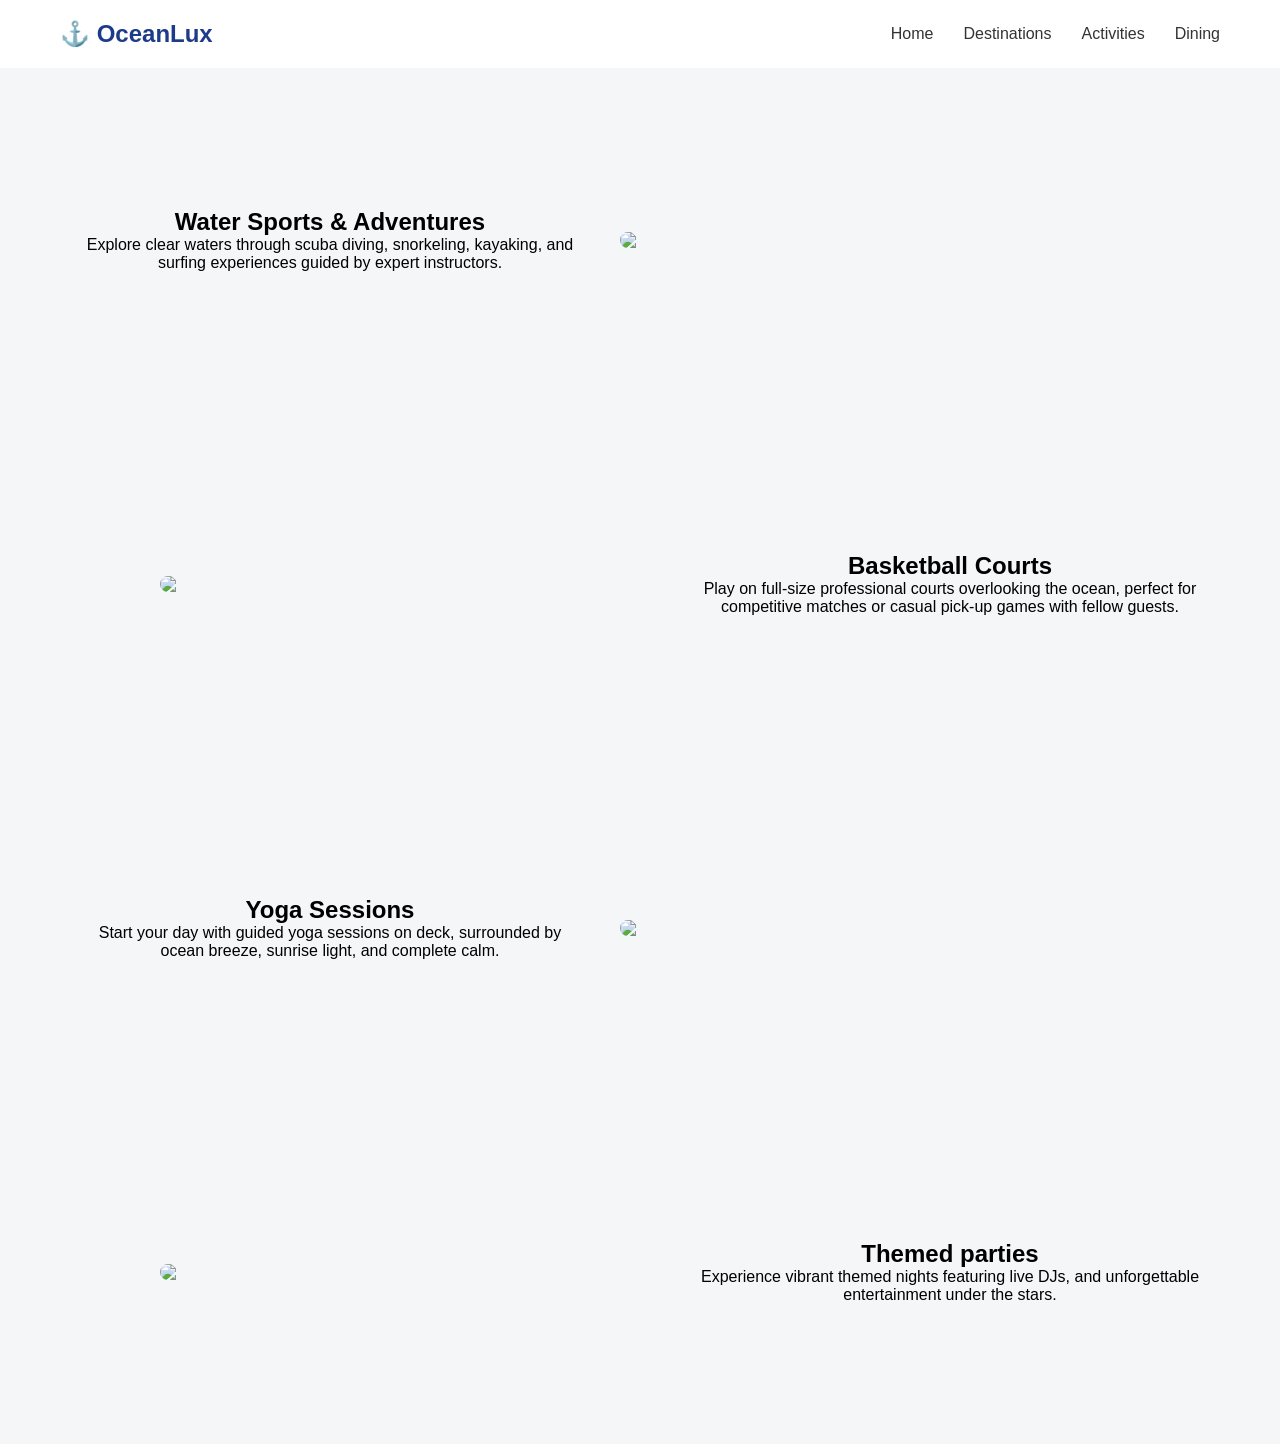
==== activities.html @ 59f7c586 "added more activiteis with description" ====
<!DOCTYPE html>
<html>
<head>
  <title>Activities</title>
  <link rel="stylesheet" href="styles.css">
</head>

<body class="activities-page">

<nav>
  <h1>⚓ OceanLux</h1>
  <ul>
    <li><a href="index.html">Home</a></li>
    <li><a href="destinations.html">Destinations</a></li>
    <li><a href="activities.html">Activities</a></li>
    <li><a href="dining.html">Dining</a></li>
  </ul>
</nav>

<section class="section">
  <div class="split">
    <div class="split-text">
      <h2>Water Sports & Adventures</h2>
      <p>Explore clear waters through scuba diving, snorkeling, kayaking, and surfing experiences guided by expert instructors.</p>
    </div>
    <img src="https://images.unsplash.com/photo-1544551763-46a013bb70d5">
  </div>
</section>

<section class="section">
  <div class="split">
    <div class="split-text">
      <h2>Basketball Courts</h2>
      <p>Play on full-size professional courts overlooking the ocean, perfect for competitive matches or casual pick-up games with fellow guests.</p>
    </div>
    <img src="https://images.unsplash.com/photo-1662323502271-e2a9ecc4bde2?q=80&w=1470&auto=format&fit=crop&ixlib=rb-4.1.0&ixid=M3wxMjA3fDB8MHxwaG90by1wYWdlfHx8fGVufDB8fHx8fA%3D%3D">
  </div>
</section>

<section class="section">
  <div class="split">
    <div class="split-text">
      <h2>Yoga Sessions</h2>
      <p>Start your day with guided yoga sessions on deck, surrounded by ocean breeze, sunrise light, and complete calm.</p>
    </div>
    <img src="https://images.unsplash.com/photo-1741421963868-7de944495b8a?w=600&auto=format&fit=crop&q=60&ixlib=rb-4.1.0&ixid=M3wxMjA3fDB8MHxzZWFyY2h8NHx8Y3J1aXNlJTIweW9nYXxlbnwwfHwwfHx8MA%3D%3D">
  </div>
</section>

<section class="section">
  <div class="split">
    <div class="split-text">
      <h2>Themed parties</h2>
      <p>Experience vibrant themed nights featuring live DJs, and unforgettable entertainment under the stars.</p>
    </div>
    <img src="https://images.unsplash.com/photo-1749183563789-ae17d4a952d2?w=600&auto=format&fit=crop&q=60&ixlib=rb-4.1.0&ixid=M3wxMjA3fDB8MHxzZWFyY2h8M3x8Y3J1aXNlJTIwcGFydGllc3xlbnwwfHwwfHx8MA%3D%3D">
  </div>
</section>





</body>
</html>
---- styles.css ----
/*Some AI in CSS used to correct errors in code*/

* {
  margin: 0;
  padding: 0;
  box-sizing: border-box;
  font-family: Arial, sans-serif;
}

body {
  background: #f5f6f8;
}

/* NAV */
nav {
  display: flex;
  justify-content: space-between;
  align-items: center;
  padding: 20px 60px;
  background: white;
}

nav h1 {
  color: #1e3a8a;
}

nav ul {
  display: flex;
  gap: 30px;
  list-style: none;
}

nav a {
  text-decoration: none;
  color: #333;
}

.btn {
  background: #2563eb;
  color: white;
  padding: 10px 20px;
  border-radius: 8px;
}

/* HERO */
.hero {
  height: 90vh;
  background: url('https://images.unsplash.com/photo-1507525428034-b723cf961d3e') center/cover;
  display: flex;
  align-items: center;
  justify-content: center;
  text-align: center;
  color: white;
}

.hero h2 {
  font-size: 48px;
  margin-bottom: 15px;
}

/* SECTION */
.section {
  padding: 80px 20px;
  text-align: center;
}

/* GRID */
.grid {
  display: flex;
  justify-content: center;
  gap: 30px;
  flex-wrap: wrap;
}

/* CARD */
.card {
  background: white;
  width: 300px;
  border-radius: 12px;
  overflow: hidden;
  box-shadow: 0 5px 15px rgba(0,0,0,0.1);
}

.card img {
  width: 100%;
}

.card-content {
  padding: 20px;
  text-align: left;
}

/* SPLIT */
.split {
  display: flex;
  align-items: center;
  padding: 60px;
  gap: 40px;
  flex-wrap: wrap;
}

.split img {
  width: 500px;
  border-radius: 12px;
}

.split-text {
  max-width: 500px;
}

/* HERO COLOR (for other pages) */
.hero-alt {
  background: #ea580c;
  color: white;
  padding: 80px;
  text-align: center;
}

/* RESPONSIVE */
@media (max-width: 768px) {
  nav {
    padding: 20px;
  }

  .hero h2 {
    font-size: 32px;
  }

  .split {
    flex-direction: column;
    text-align: center;
  }

  .split img {
    width: 100%;
  }
}


/* Activities page styles */

.activities-page .section:nth-of-type(even) .split {
  flex-direction: row-reverse;
}
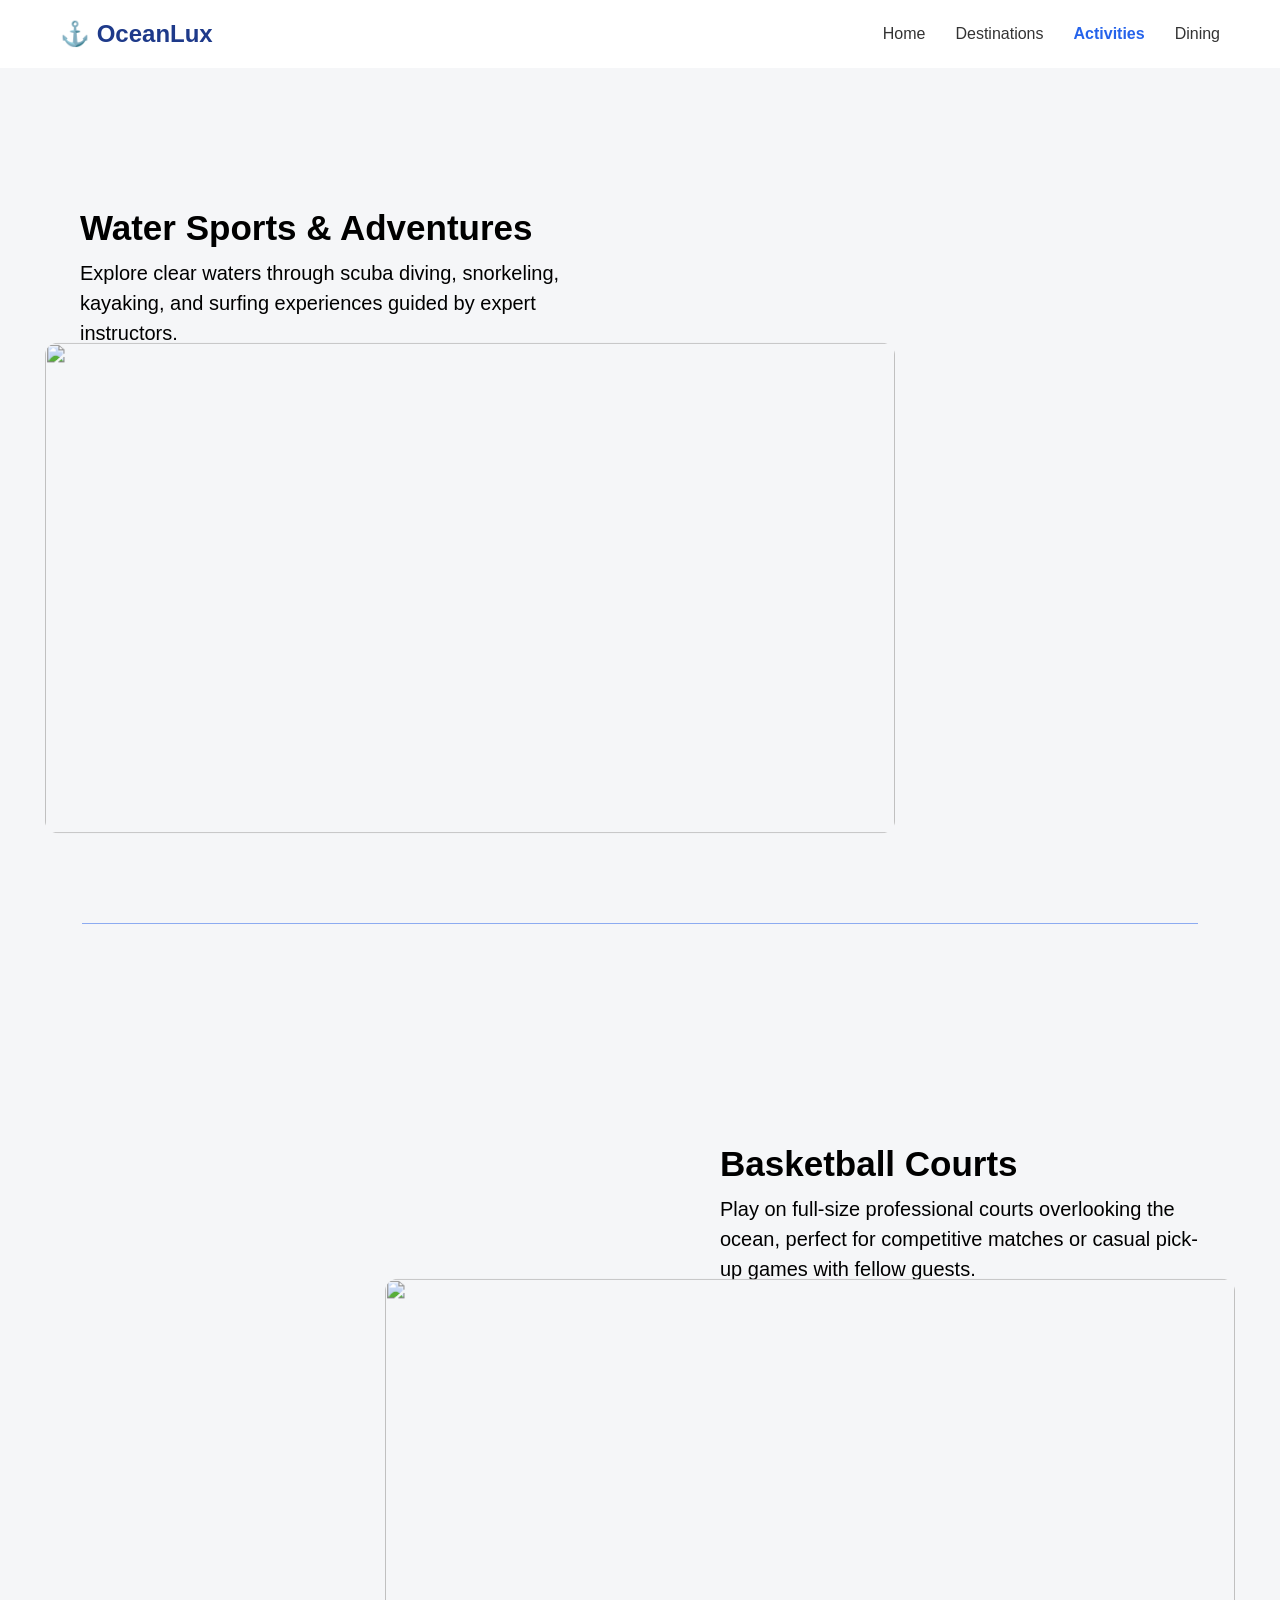
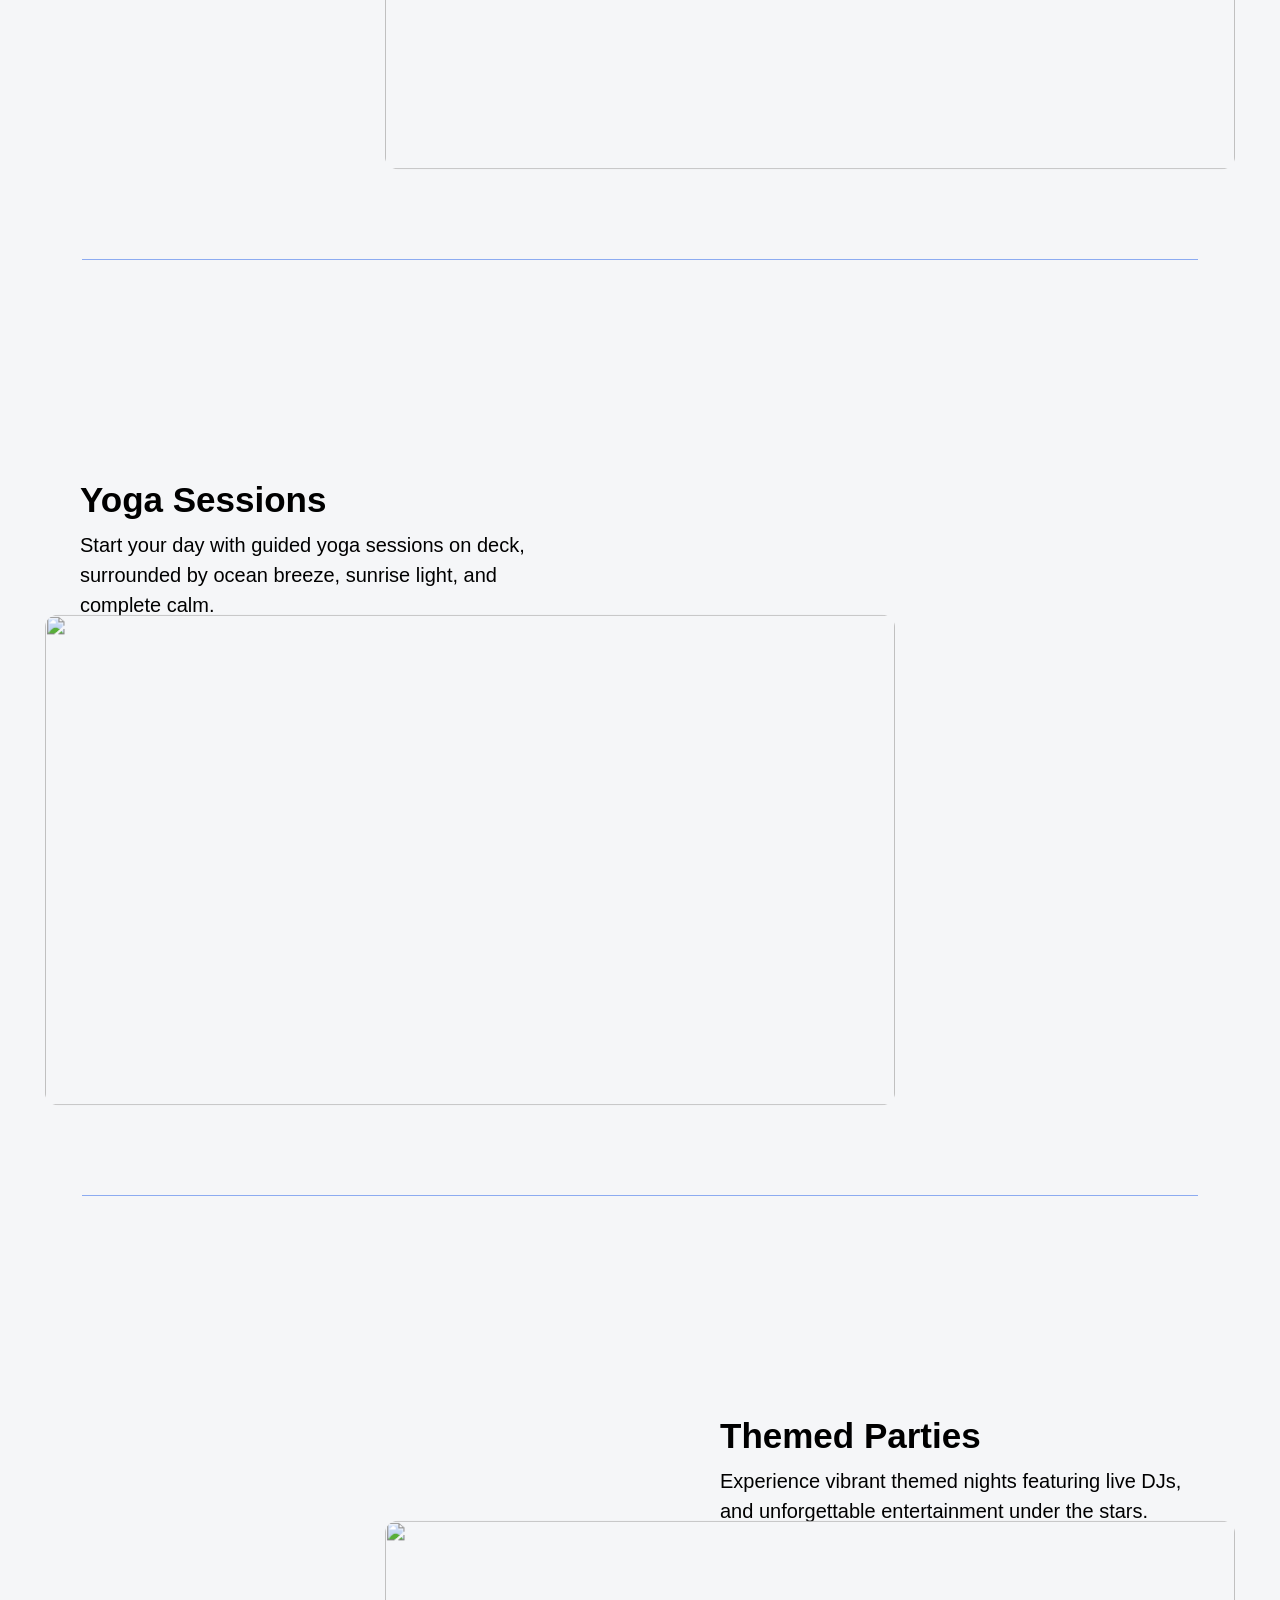
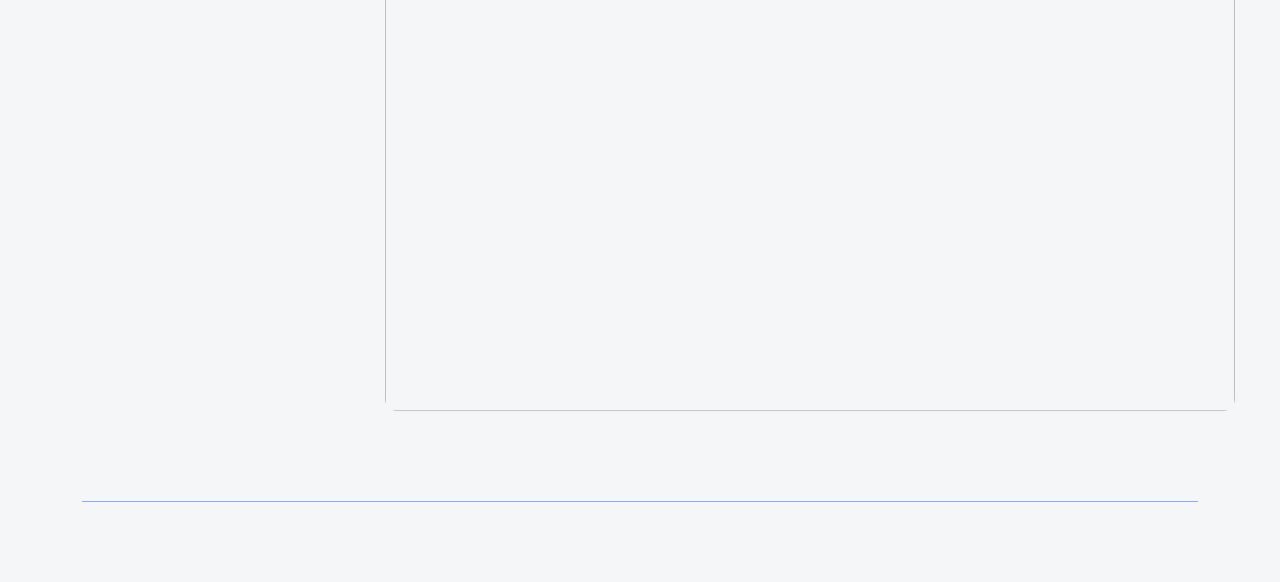
==== commit 6226da2a: "added a thin line to seperate sections" ====
--- a/activities.html
+++ b/activities.html
@@ -12,7 +12,7 @@
   <ul>
     <li><a href="index.html">Home</a></li>
     <li><a href="destinations.html">Destinations</a></li>
-    <li><a href="activities.html">Activities</a></li>
+    <li><a class="active" href="activities.html">Activities</a></li>
     <li><a href="dining.html">Dining</a></li>
   </ul>
 </nav>
@@ -50,7 +50,7 @@
 <section class="section">
   <div class="split">
     <div class="split-text">
-      <h2>Themed parties</h2>
+      <h2>Themed Parties</h2>
       <p>Experience vibrant themed nights featuring live DJs, and unforgettable entertainment under the stars.</p>
     </div>
     <img src="https://images.unsplash.com/photo-1749183563789-ae17d4a952d2?w=600&auto=format&fit=crop&q=60&ixlib=rb-4.1.0&ixid=M3wxMjA3fDB8MHxzZWFyY2h8M3x8Y3J1aXNlJTIwcGFydGllc3xlbnwwfHwwfHx8MA%3D%3D">
--- a/styles.css
+++ b/styles.css
@@ -142,3 +142,50 @@
 .activities-page .section:nth-of-type(even) .split {
   flex-direction: row-reverse;
 }
+
+.activities-page .split {
+  display: flex;
+  align-items: center;
+  justify-content: space-between;
+  gap: 15px;
+  flex-wrap: wrap;
+}
+
+.activities-page .split-text {
+  max-width: 480px;
+  text-align: left;
+}
+
+.activities-page .split img {
+  width: 780px;
+  height: 450px;
+  object-fit: cover;
+  object-position: left;
+  transform: scale(1.09);
+}
+
+.activities-page .split-text h2 {
+  margin-bottom: 10px;
+  font-size: 35px;
+}
+
+.activities-page .split-text p {
+  margin-top: 0;
+  line-height: 1.5;
+  font-size: 20px;
+}
+
+nav a.active {
+  color: #2563eb;
+  font-weight: bold;
+}
+
+.activities-page .section::after {
+  content: "";
+  display: block;
+  width: 90%;
+  height: 1px;
+  background: #2563eb;
+  margin: 50px auto 0;
+  opacity: 0.5;
+}
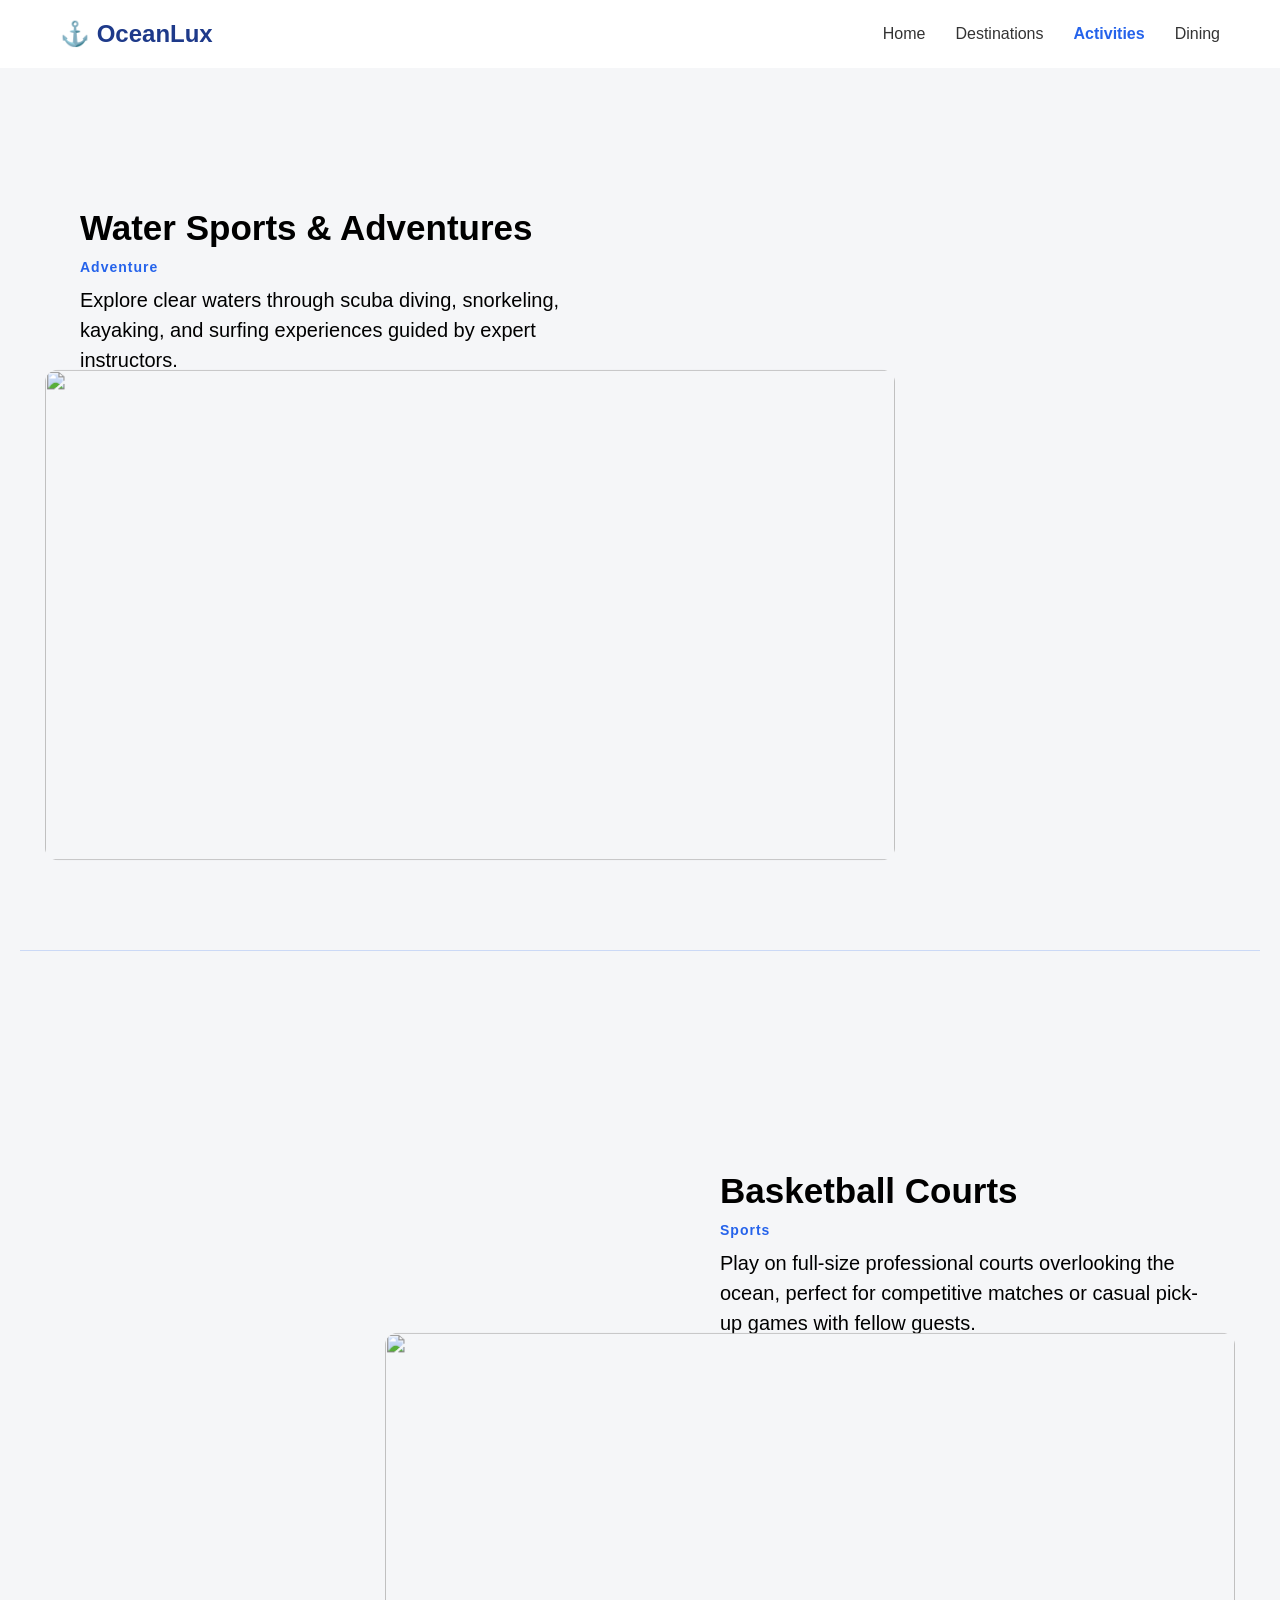
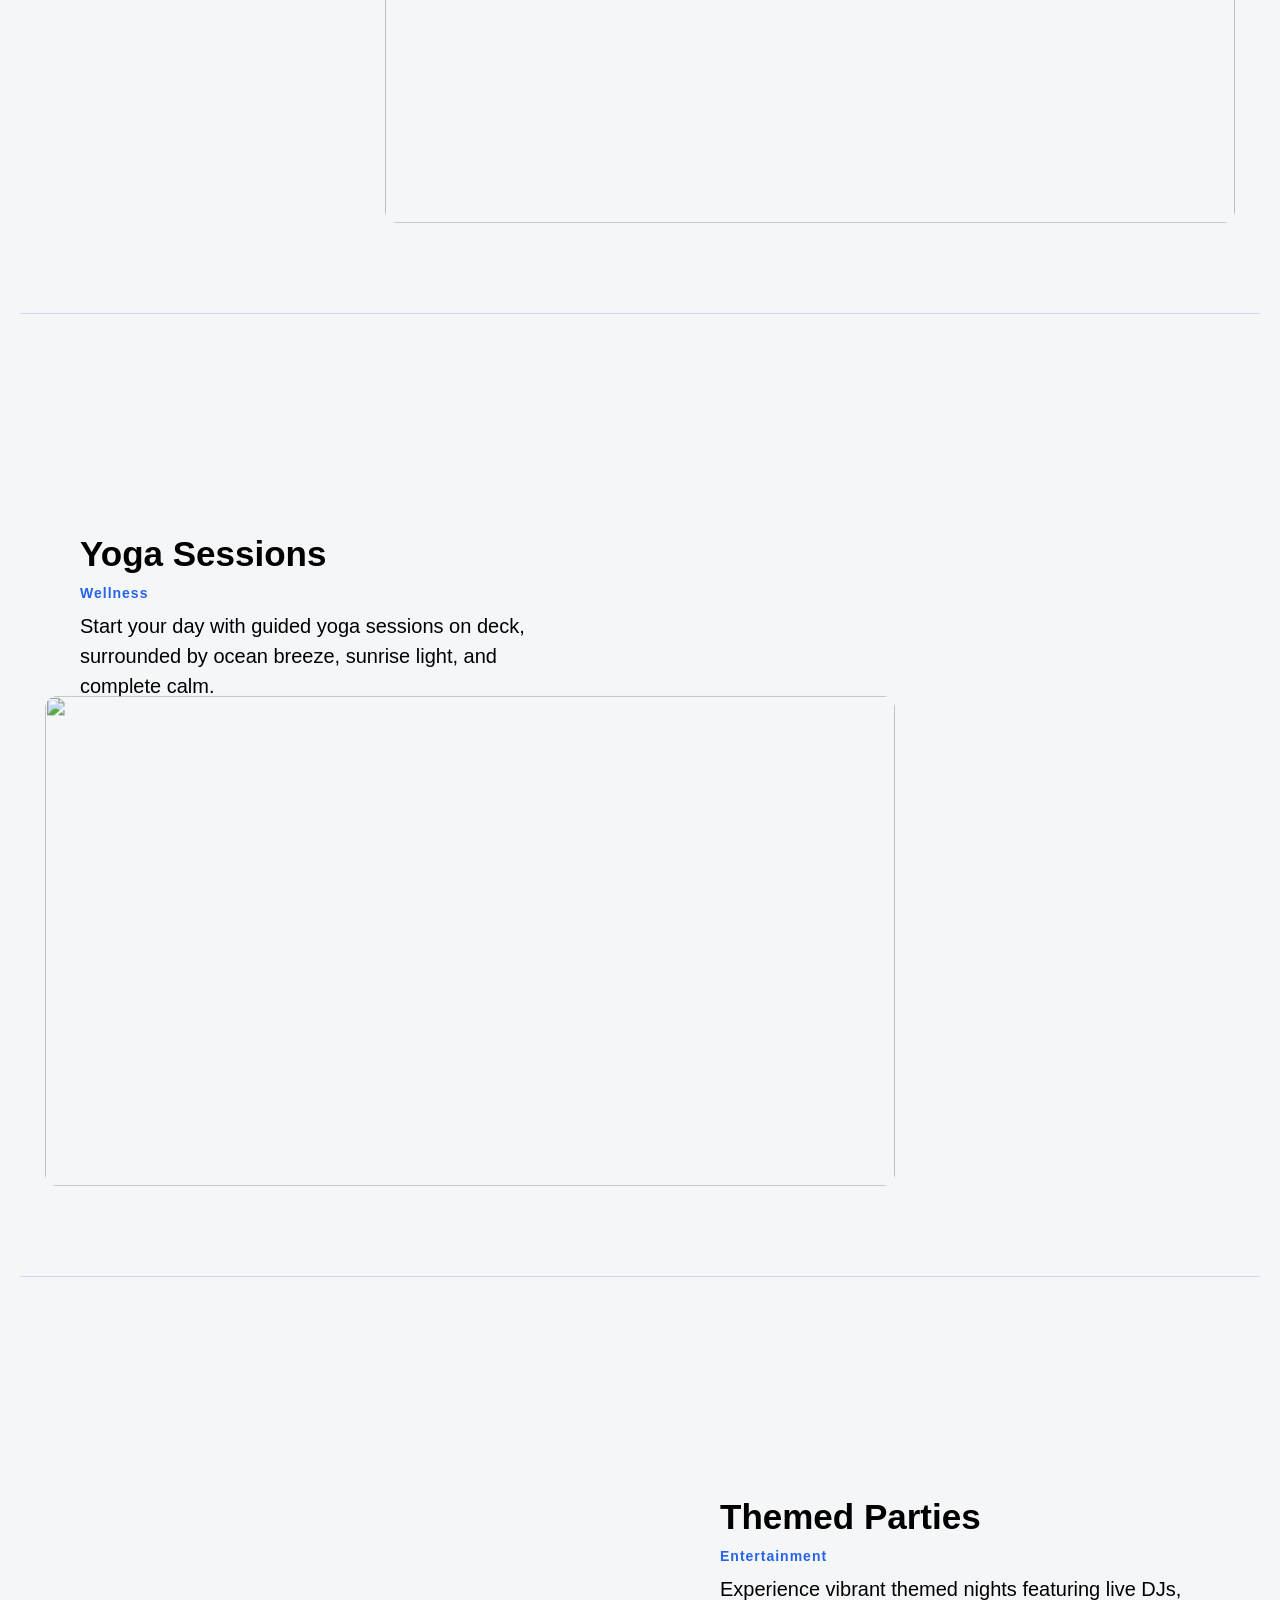
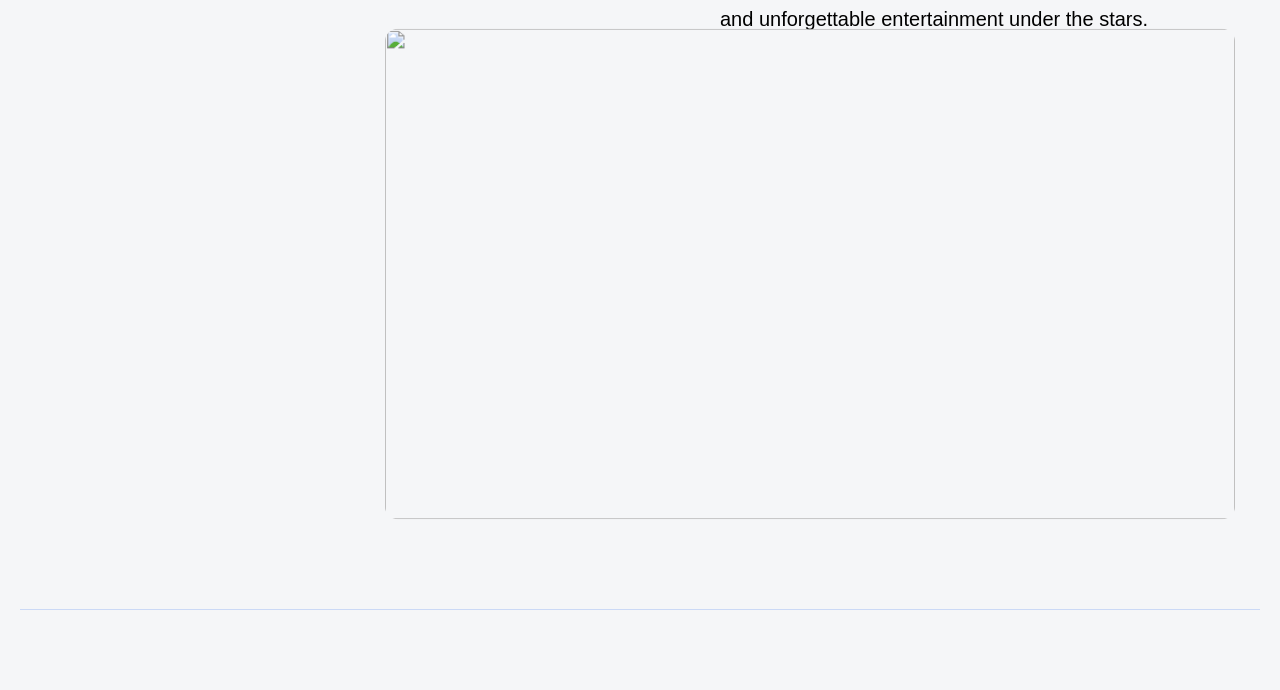
==== commit bc04b1a2: "added tags, made the seperator less visible" ====
--- a/activities.html
+++ b/activities.html
@@ -21,6 +21,7 @@
   <div class="split">
     <div class="split-text">
       <h2>Water Sports & Adventures</h2>
+      <span class="tag">Adventure</span>
       <p>Explore clear waters through scuba diving, snorkeling, kayaking, and surfing experiences guided by expert instructors.</p>
     </div>
     <img src="https://images.unsplash.com/photo-1544551763-46a013bb70d5">
@@ -31,6 +32,7 @@
   <div class="split">
     <div class="split-text">
       <h2>Basketball Courts</h2>
+      <span class="tag">Sports</span>
       <p>Play on full-size professional courts overlooking the ocean, perfect for competitive matches or casual pick-up games with fellow guests.</p>
     </div>
     <img src="https://images.unsplash.com/photo-1662323502271-e2a9ecc4bde2?q=80&w=1470&auto=format&fit=crop&ixlib=rb-4.1.0&ixid=M3wxMjA3fDB8MHxwaG90by1wYWdlfHx8fGVufDB8fHx8fA%3D%3D">
@@ -41,6 +43,7 @@
   <div class="split">
     <div class="split-text">
       <h2>Yoga Sessions</h2>
+      <span class="tag">Wellness</span>
       <p>Start your day with guided yoga sessions on deck, surrounded by ocean breeze, sunrise light, and complete calm.</p>
     </div>
     <img src="https://images.unsplash.com/photo-1741421963868-7de944495b8a?w=600&auto=format&fit=crop&q=60&ixlib=rb-4.1.0&ixid=M3wxMjA3fDB8MHxzZWFyY2h8NHx8Y3J1aXNlJTIweW9nYXxlbnwwfHwwfHx8MA%3D%3D">
@@ -51,6 +54,7 @@
   <div class="split">
     <div class="split-text">
       <h2>Themed Parties</h2>
+      <span class="tag">Entertainment</span>
       <p>Experience vibrant themed nights featuring live DJs, and unforgettable entertainment under the stars.</p>
     </div>
     <img src="https://images.unsplash.com/photo-1749183563789-ae17d4a952d2?w=600&auto=format&fit=crop&q=60&ixlib=rb-4.1.0&ixid=M3wxMjA3fDB8MHxzZWFyY2h8M3x8Y3J1aXNlJTIwcGFydGllc3xlbnwwfHwwfHx8MA%3D%3D">
--- a/styles.css
+++ b/styles.css
@@ -183,9 +183,18 @@
 .activities-page .section::after {
   content: "";
   display: block;
-  width: 90%;
+  width: 100%;
   height: 1px;
   background: #2563eb;
   margin: 50px auto 0;
-  opacity: 0.5;
-}
+  opacity: 0.2;
+}
+
+.tag {
+  display: inline-block;
+  margin-bottom: 10px;
+  font-size: 14px;
+  color: #2563eb;
+  font-weight: 600;
+  letter-spacing: 1px;
+}
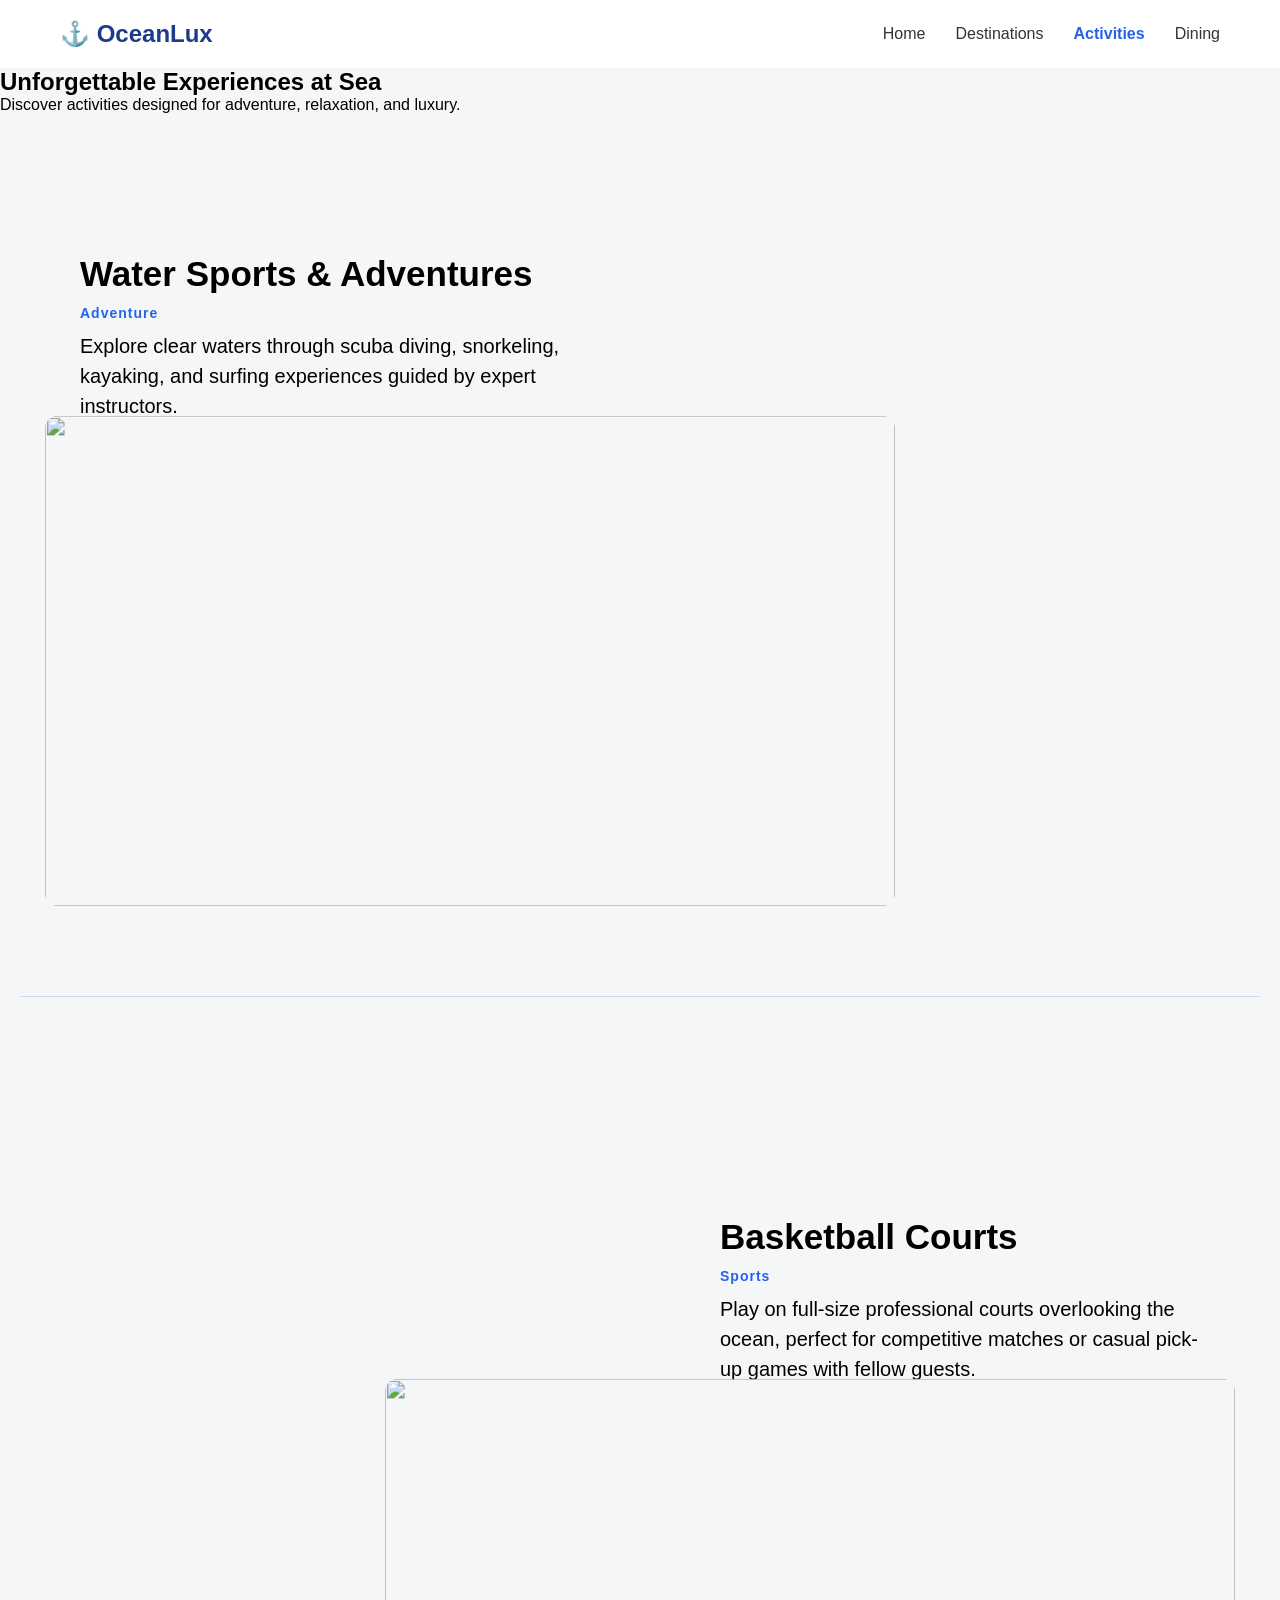
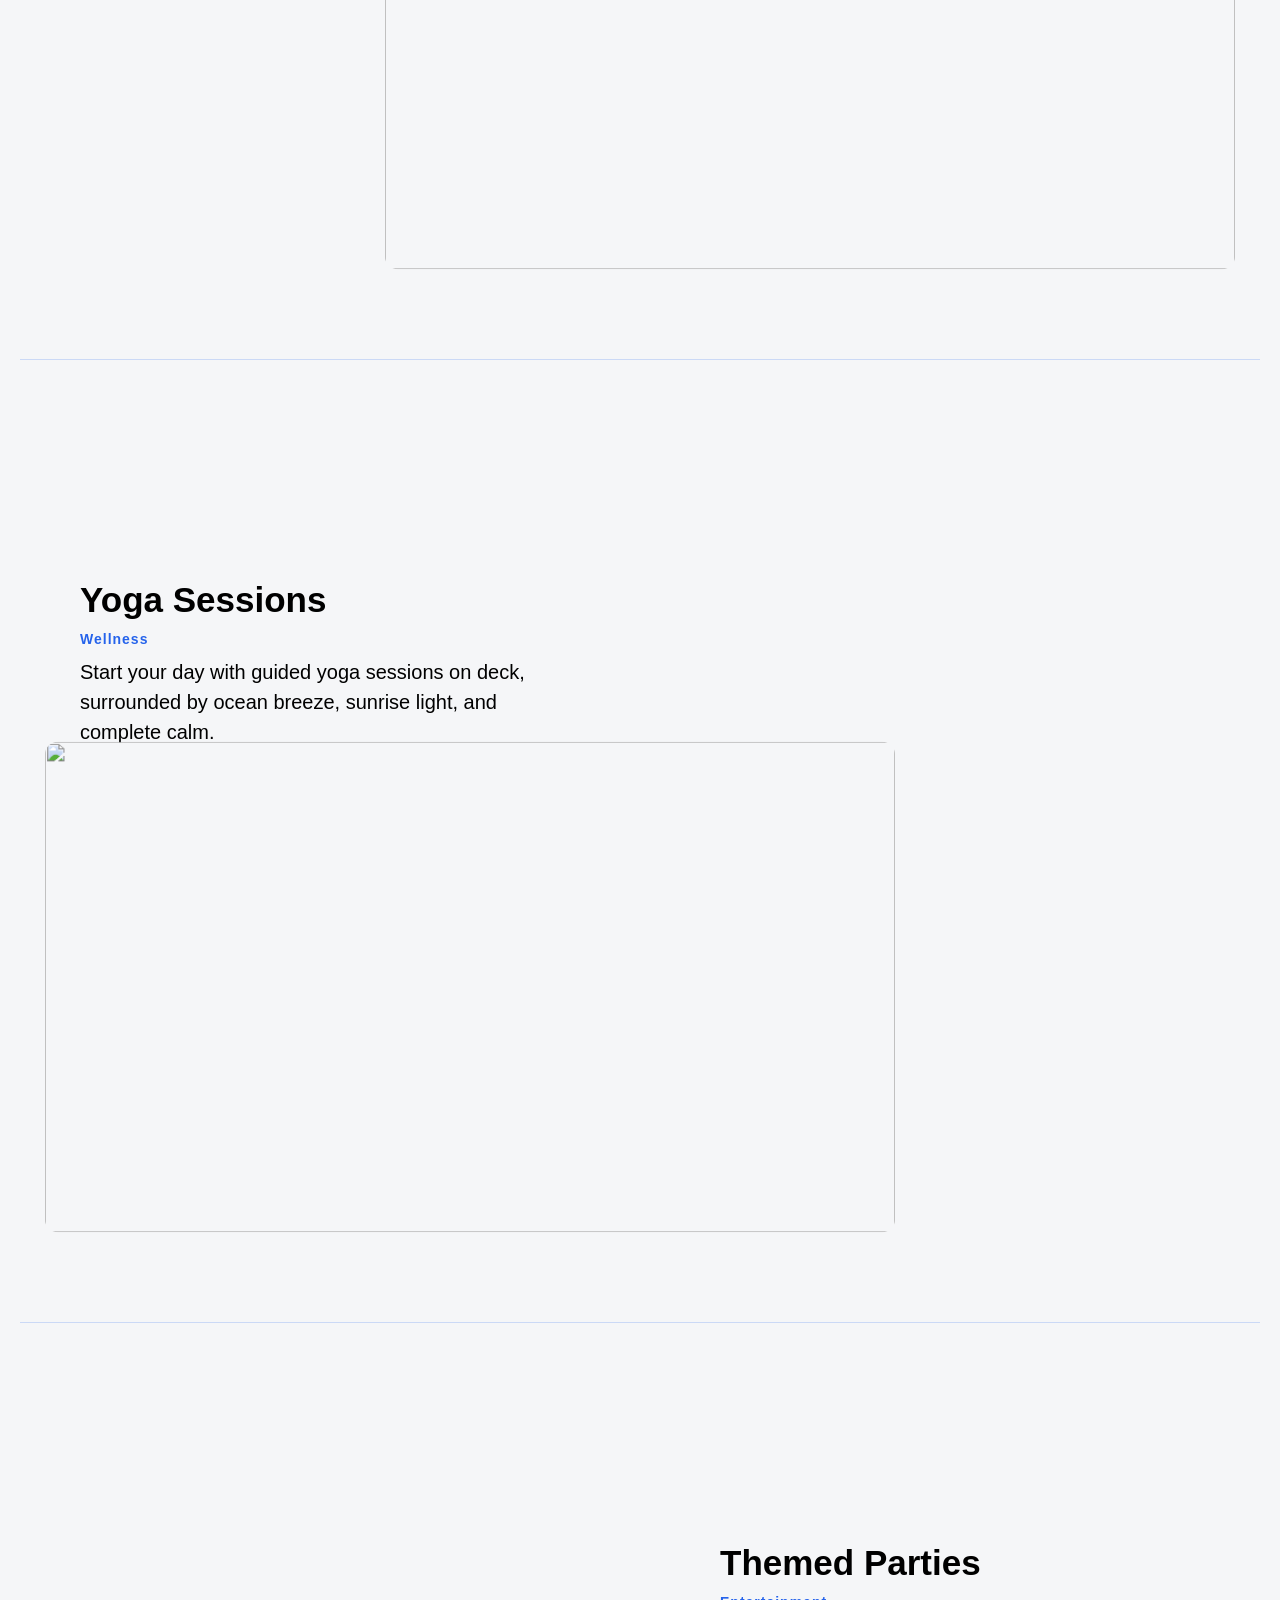
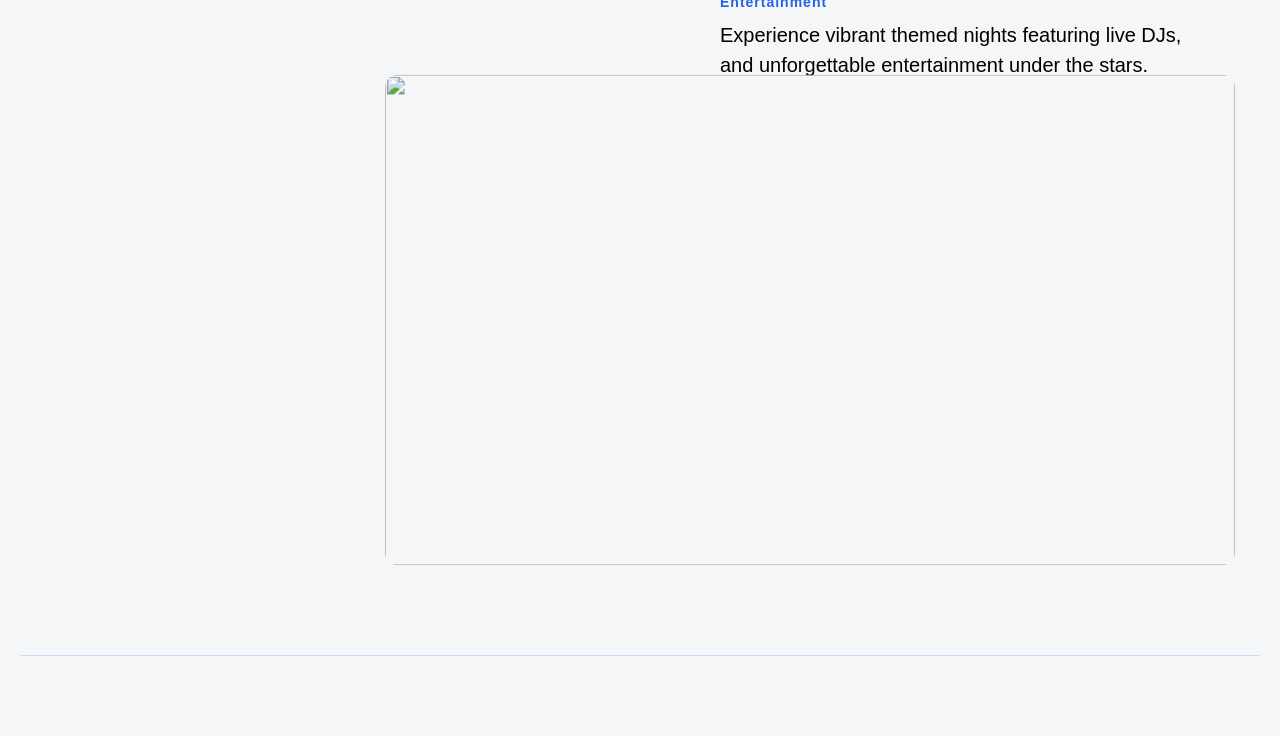
==== commit 52751dfa: "went with the other basketball image" ====
--- a/activities.html
+++ b/activities.html
@@ -16,6 +16,11 @@
     <li><a href="dining.html">Dining</a></li>
   </ul>
 </nav>
+
+<div class="activities-hero">
+  <h2>Unforgettable Experiences at Sea</h2>
+  <p>Discover activities designed for adventure, relaxation, and luxury.</p>
+</div>
 
 <section class="section">
   <div class="split">
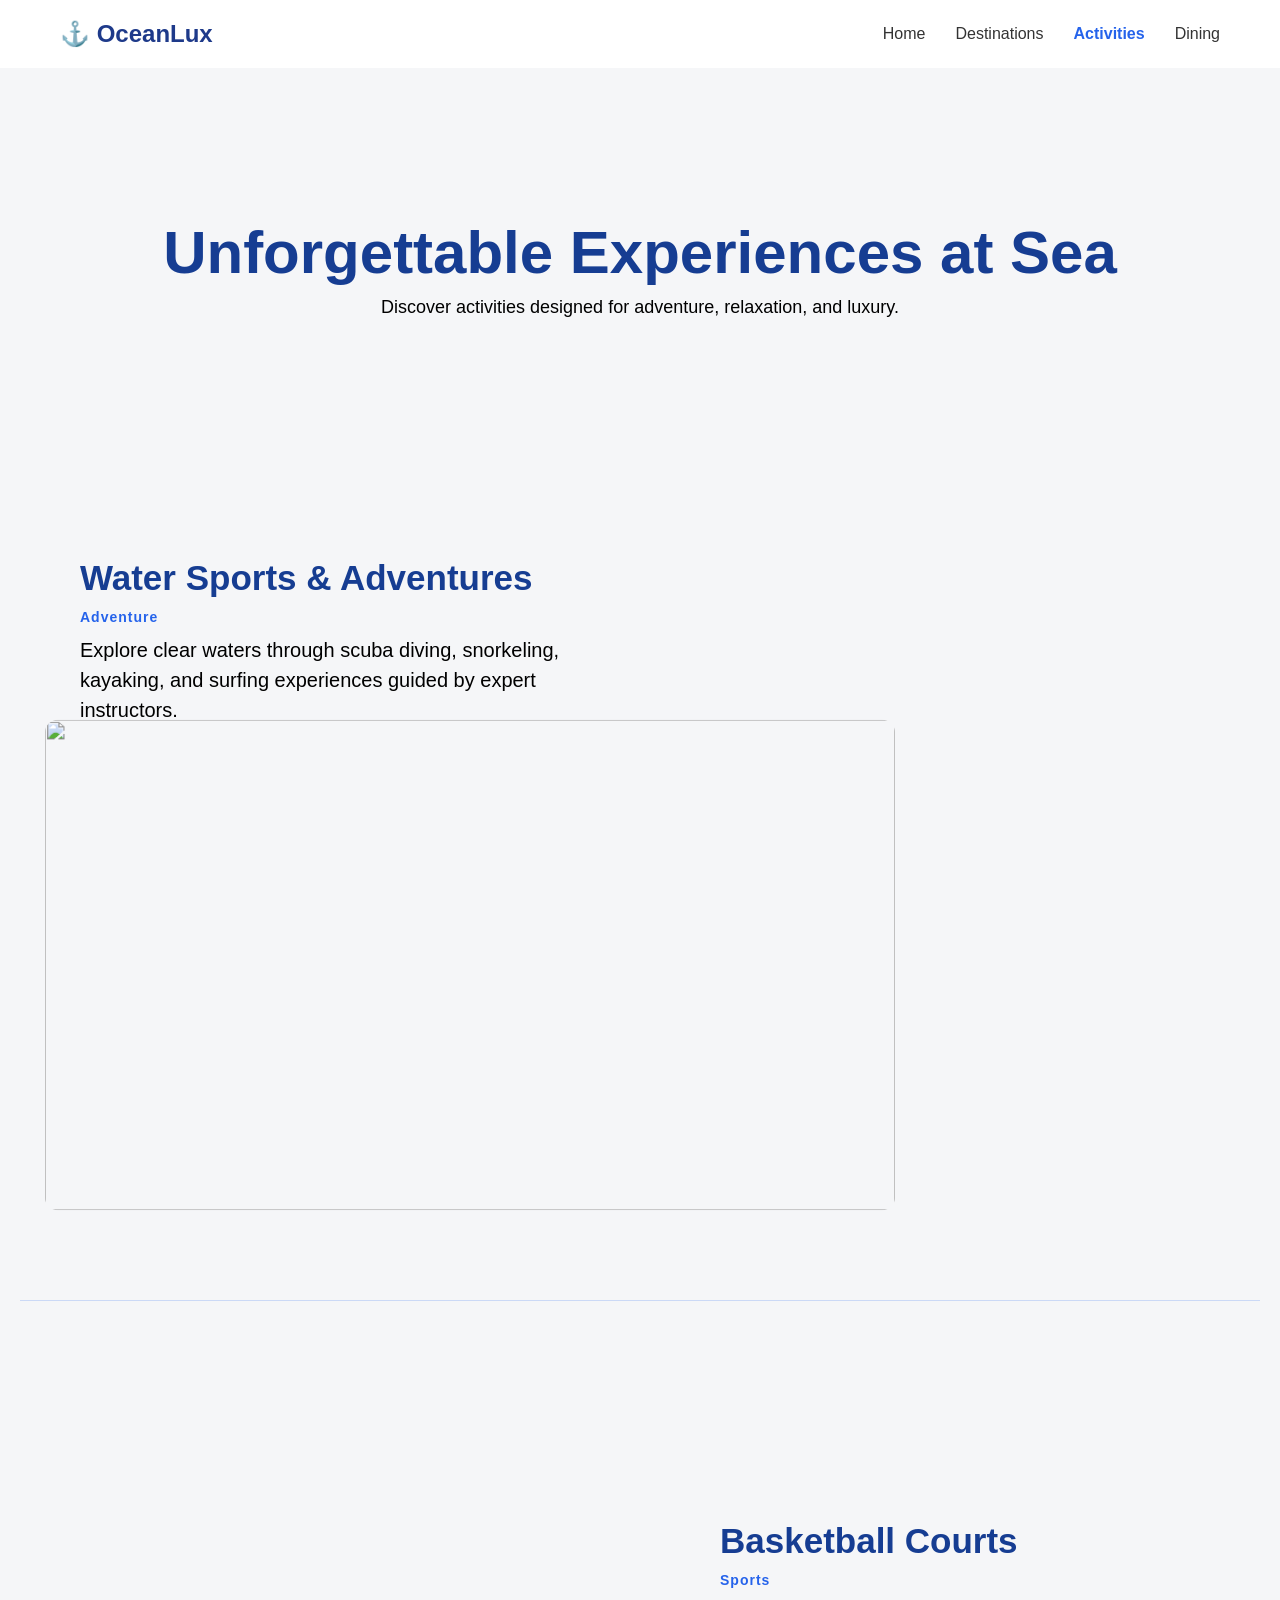
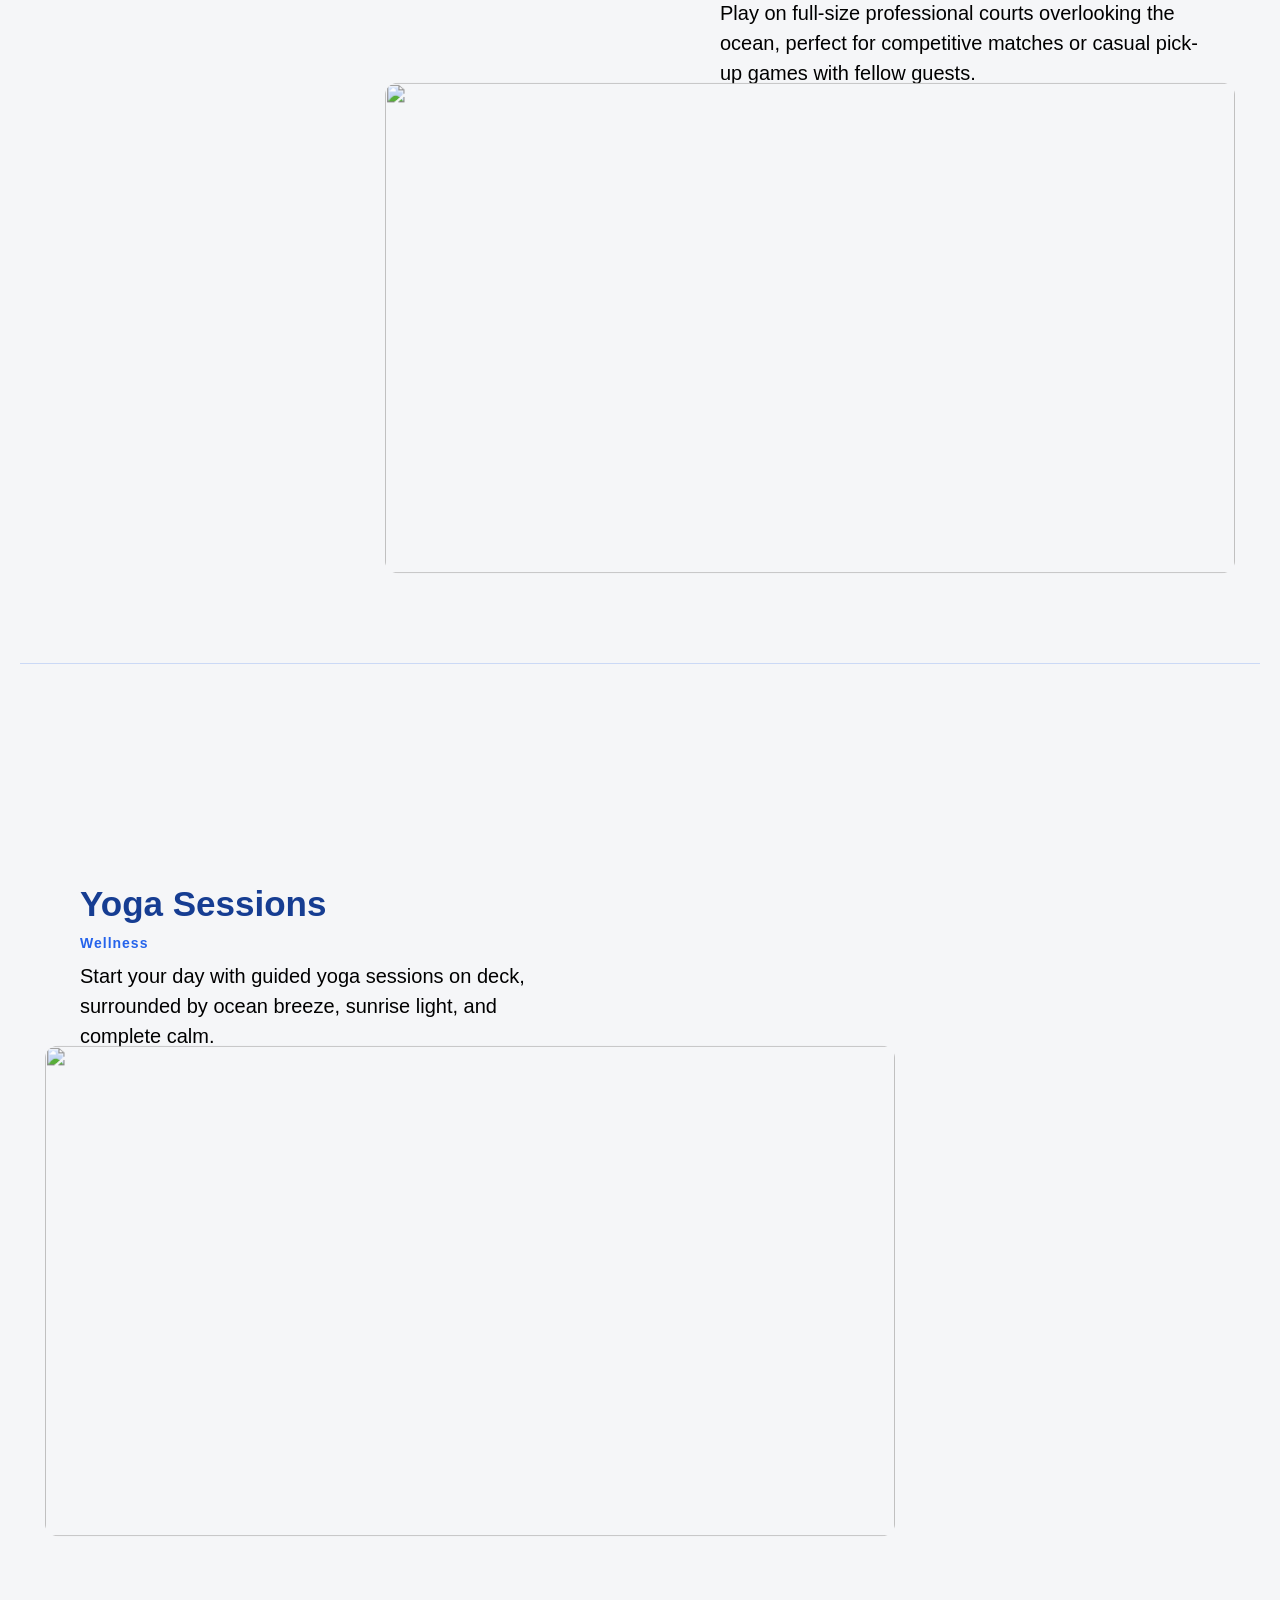
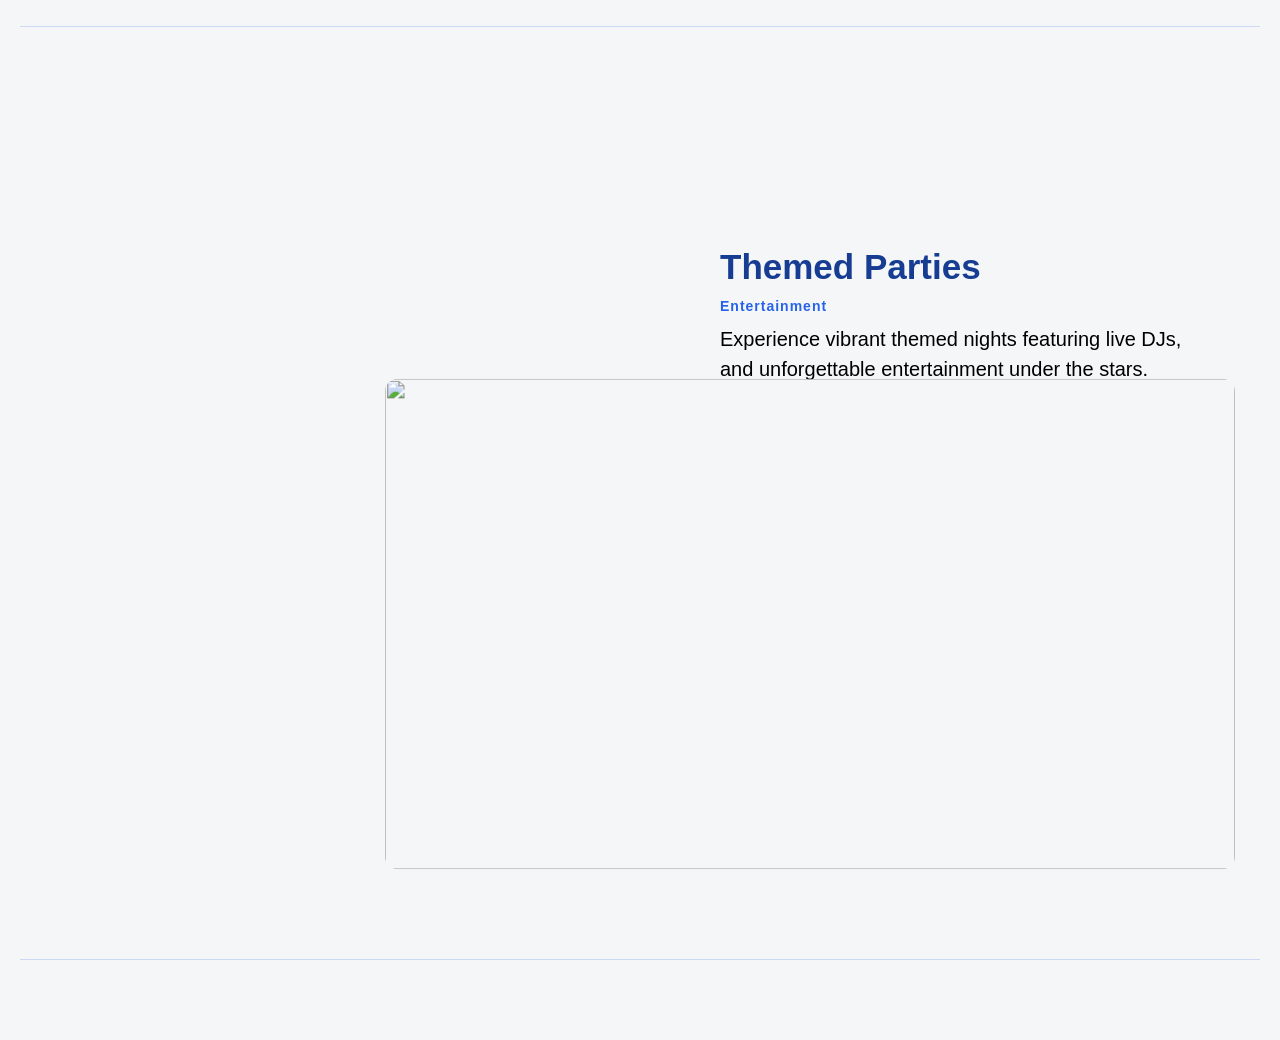
==== commit 7df92494: "mobile hamburger nav bar" ====
--- a/activities.html
+++ b/activities.html
@@ -7,9 +7,12 @@
 
 <body class="activities-page">
 
+<button class="mobile-nav-toggle" aria-controls="primary-navigation" aria-expanded="false"></button>
+
+
 <nav>
   <h1>⚓ OceanLux</h1>
-  <ul>
+  <ul id="primary-navigation" data-visible="false" class="primary-navigation">
     <li><a href="index.html">Home</a></li>
     <li><a href="destinations.html">Destinations</a></li>
     <li><a class="active" href="activities.html">Activities</a></li>
@@ -68,7 +71,9 @@
 
 
 
+<button id="backToTop" class="back-to-top" aria-label="Back to top">↑</button>
 
+<script src="js_interactivity.js"></script>
 
 </body>
 </html>
--- a/styles.css
+++ b/styles.css
@@ -167,6 +167,7 @@
 .activities-page .split-text h2 {
   margin-bottom: 10px;
   font-size: 35px;
+  color: #163d92;
 }
 
 .activities-page .split-text p {
@@ -198,3 +199,126 @@
   font-weight: 600;
   letter-spacing: 1px;
 }
+
+.activities-hero {
+  text-align: center;
+  padding: 150px 20px 100px;
+}
+
+.activities-hero h2 {
+  font-size: 60px;
+  color: #163d92;
+  margin-bottom: 10px;
+}
+
+.activities-hero p {
+  color: #000000;
+  font-size: 18px;
+}
+
+.activities-page .split {
+  transition: transform 0.3s ease;
+}
+
+.activities-page .split:hover {
+  transform: translateY(-5px);
+}
+
+
+/* Back to top button */
+
+.back-to-top {
+    position: fixed;
+    bottom: 1.5rem;
+    right: 1.5rem;
+    z-index: 2000;
+
+    width: 3rem;
+    height: 3rem;
+    padding: 0.5rem;
+    border-radius: 50%;
+
+    background-color: #2563eb;
+    color: white;
+    font-size: 1.5rem;
+    border: none;
+    cursor: pointer;
+
+    opacity: 0;
+    visibility: hidden;
+    transition: opacity 0.3s ease, visibility 0.3s ease, background-color 0.2s;
+}
+
+.back-to-top:hover {
+    background-color: #163d92;
+}
+
+.back-to-top.show {
+    opacity: 1;
+    visibility: visible;
+}
+
+/* Scaling Back to Top for Larger Screens */
+@media (min-width: 50rem) {
+    .back-to-top {
+        bottom: 2rem;
+        right: 2rem;
+        width: 3.5rem;
+        height: 3.5rem;
+    }
+}
+
+/* hamburger navbar section */
+
+.mobile-nav-toggle {
+    display: block;
+    position: absolute;
+    top: 20px;
+    right: 20px;
+    z-index: 2000;
+    background: url('hamburger.png') no-repeat;
+    background-size: contain;
+    width: 2rem;
+    border: 0;
+    aspect-ratio: 1;
+    cursor: pointer;
+}
+
+.primary-navigation {
+    position: fixed;
+    inset: 0;
+    background-color: white;
+    display: flex;
+    flex-direction: column;
+    padding: min(20vh, 10rem) 2rem;
+    z-index: 1000;
+    transform: translateX(100%);
+    transition: transform 350ms ease-out;
+}
+
+.primary-navigation[data-visible="true"] {
+    transform: translateX(0);
+    list-style: none;
+}
+
+.mobile-nav-toggle[aria-expanded="true"] {
+    background: url('hamburger_close.png') no-repeat;
+    background-size: contain;
+}
+
+/* Responsive Details for Mobile Users */
+@media (min-width: 800px) {
+    .mobile-nav-toggle {
+        display: none;
+    }
+
+    .primary-navigation {
+        position: static;
+        inset: auto;
+        transform: none;
+        flex-direction: row;
+        padding: 0;
+        background-color: transparent;
+        transition: none;
+    }
+}
